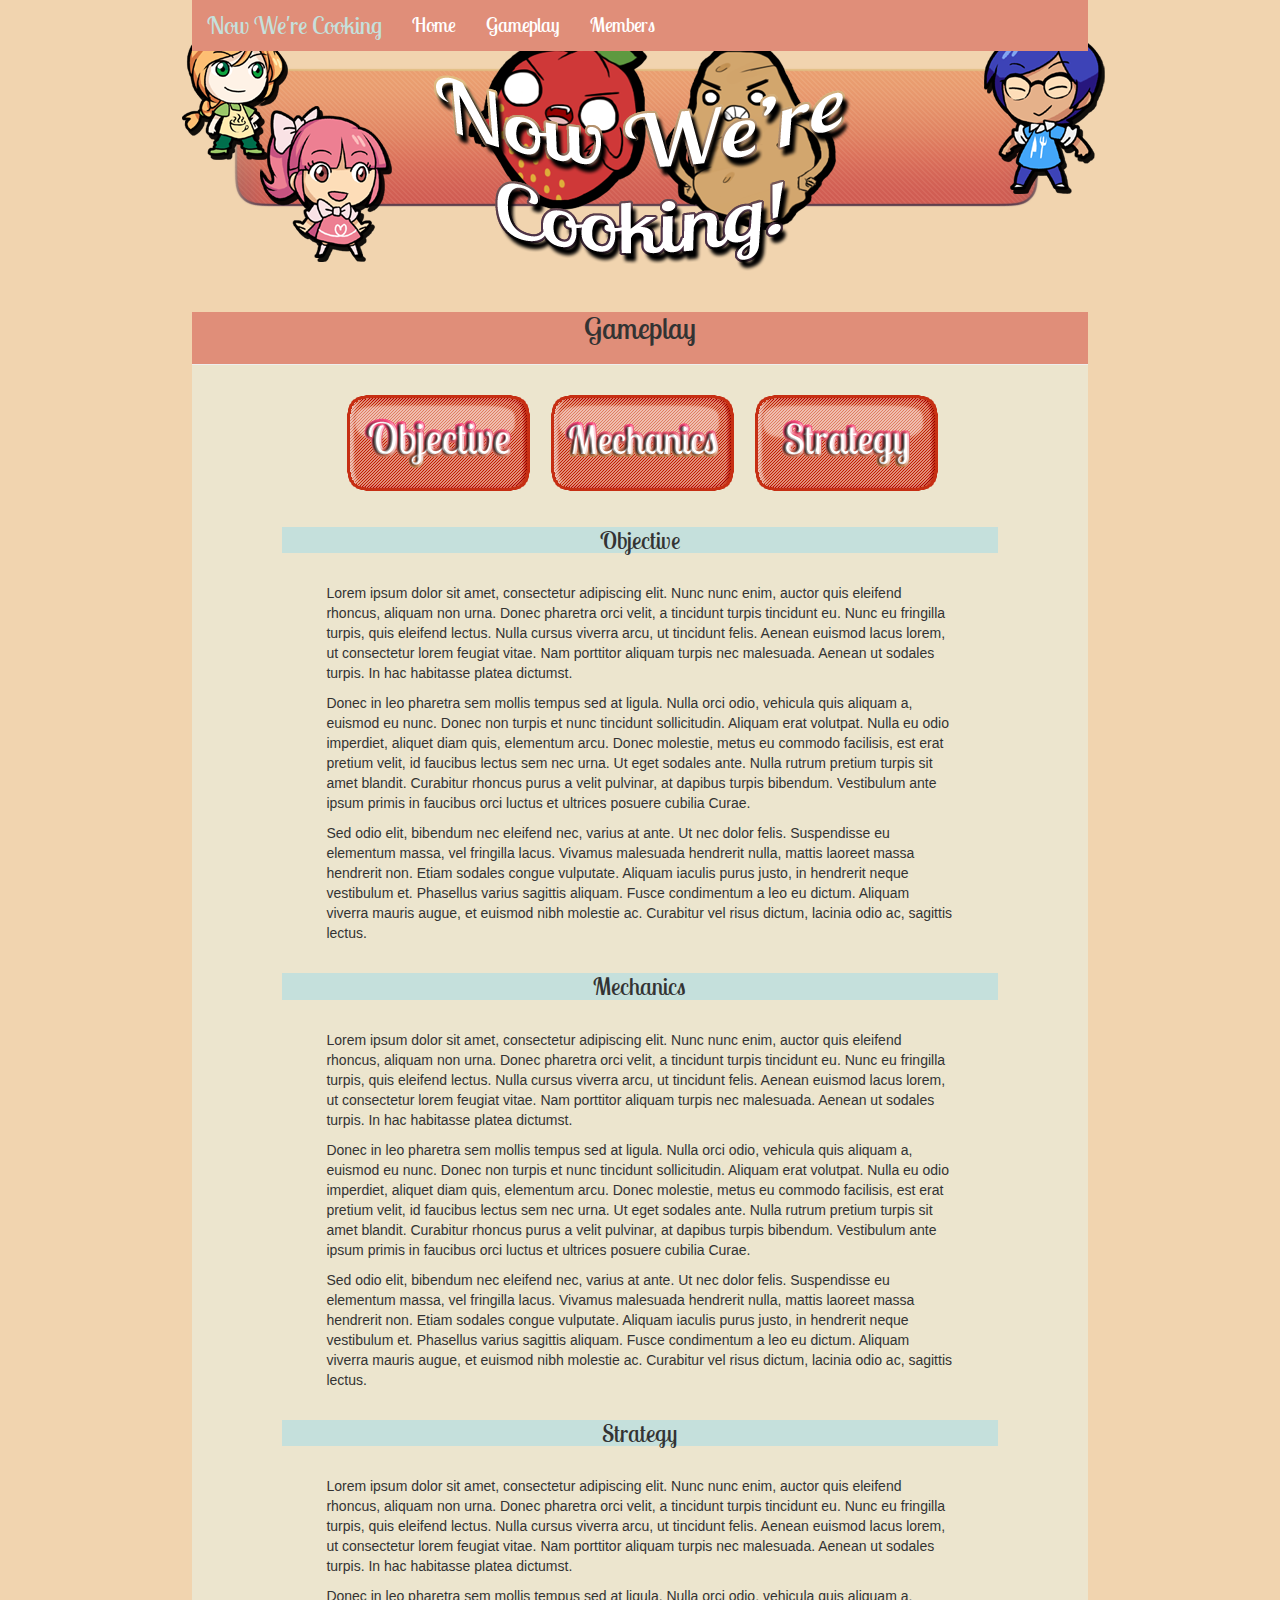
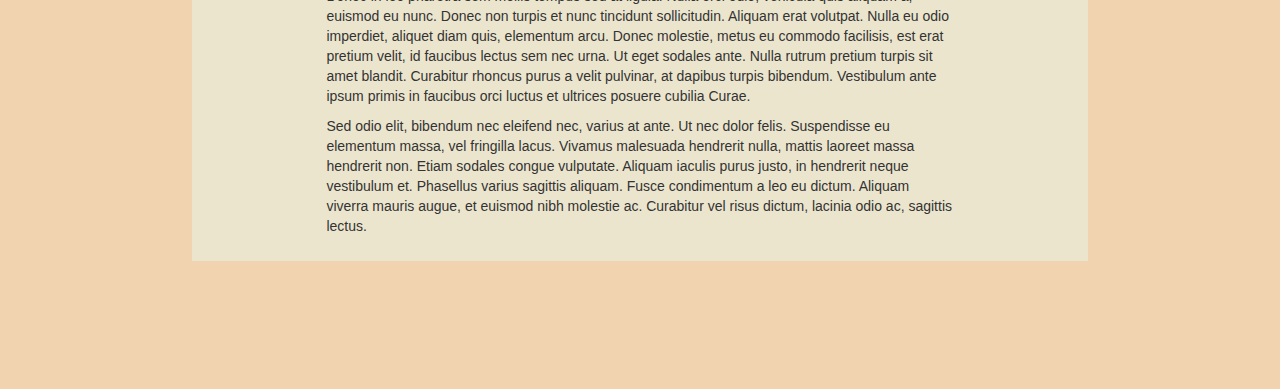
==== gameplay.html @ b77fa892 "Added a banner at the top and buttons" ====
<!DOCTYPE html>
<html>
        <head>
				<link href='http://fonts.googleapis.com/css?family=Lobster+Two' rel='stylesheet' type='text/css'>
                <title>Gameplay</title>
                <meta name="viewport" content="width=device-width, initial-scale=1.0">
                <link href = "css/bootstrap.min.css" rel = "stylesheet">
                <link href = "css/styles.css" rel = "stylesheet">
        </head>
        <body>
				<div class = "superhero" id="header">
				
				</div>
                <div class = "navbar navbar-inverse navbar-fixed-top">
                        <div class = "container">
                               
                                <a href = "#" class = "navbar-brand">Now We're Cooking</a>
                               
                                <button class = "navbar-toggle" data-toggle = "collapse" data-target = ".navHeaderCollapse">
                                        <span class = "icon-bar"></span>
                                        <span class = "icon-bar"></span>
                                        <span class = "icon-bar"></span>
                                </button>
                               
                                <div class = "collapse navbar-collapse navHeaderCollapse">
                               
                                        <ul class = "nav navbar-nav navbar-center">
                                       
                                                <li><a href = "index.html">Home</a></li>
                                                <li><a href = "gameplay.html">Gameplay</a></li>
                                                <li><a href = "members.html">Members</a></li>
                                       
                                        </ul>
                               
                                </div>
                               
                        </div>
                </div>
				<div class = "content"> 
					<div class = "page-header">
						<h2>Gameplay</h2>
					</div>
					<div class = "gameplay-banner">
						<a href="#objective"><img alt="" src="images/objective.png"></img></a>
						<a href="#mechanics"><img alt="" src="images/mechanics.png"></img></a>
						<a href="#strategy"><img alt="" src="images/strategy.png"></img></a>
					</div>
					<div class = "sub-header" id="objective">
						<h3>Objective</h3>
					</div>
					<div class = "gameplay-content">
						<p>Lorem ipsum dolor sit amet, consectetur adipiscing elit. Nunc nunc enim, auctor quis eleifend rhoncus, aliquam non urna. Donec pharetra orci velit, a tincidunt turpis tincidunt eu. Nunc eu fringilla turpis, quis eleifend lectus. Nulla cursus viverra arcu, ut tincidunt felis. Aenean euismod lacus lorem, ut consectetur lorem feugiat vitae. Nam porttitor aliquam turpis nec malesuada. Aenean ut sodales turpis. In hac habitasse platea dictumst.</p>
						<p>Donec in leo pharetra sem mollis tempus sed at ligula. Nulla orci odio, vehicula quis aliquam a, euismod eu nunc. Donec non turpis et nunc tincidunt sollicitudin. Aliquam erat volutpat. Nulla eu odio imperdiet, aliquet diam quis, elementum arcu. Donec molestie, metus eu commodo facilisis, est erat pretium velit, id faucibus lectus sem nec urna. Ut eget sodales ante. Nulla rutrum pretium turpis sit amet blandit. Curabitur rhoncus purus a velit pulvinar, at dapibus turpis bibendum. Vestibulum ante ipsum primis in faucibus orci luctus et ultrices posuere cubilia Curae.</p>
						<p>Sed odio elit, bibendum nec eleifend nec, varius at ante. Ut nec dolor felis. Suspendisse eu elementum massa, vel fringilla lacus. Vivamus malesuada hendrerit nulla, mattis laoreet massa hendrerit non. Etiam sodales congue vulputate. Aliquam iaculis purus justo, in hendrerit neque vestibulum et. Phasellus varius sagittis aliquam. Fusce condimentum a leo eu dictum. Aliquam viverra mauris augue, et euismod nibh molestie ac. Curabitur vel risus dictum, lacinia odio ac, sagittis lectus.</p>
					</div>
					<div class = "sub-header" id="mechanics">
						<h3>Mechanics</h3>
					</div>
					<div class = "gameplay-content">
						<p>Lorem ipsum dolor sit amet, consectetur adipiscing elit. Nunc nunc enim, auctor quis eleifend rhoncus, aliquam non urna. Donec pharetra orci velit, a tincidunt turpis tincidunt eu. Nunc eu fringilla turpis, quis eleifend lectus. Nulla cursus viverra arcu, ut tincidunt felis. Aenean euismod lacus lorem, ut consectetur lorem feugiat vitae. Nam porttitor aliquam turpis nec malesuada. Aenean ut sodales turpis. In hac habitasse platea dictumst.</p>
						<p>Donec in leo pharetra sem mollis tempus sed at ligula. Nulla orci odio, vehicula quis aliquam a, euismod eu nunc. Donec non turpis et nunc tincidunt sollicitudin. Aliquam erat volutpat. Nulla eu odio imperdiet, aliquet diam quis, elementum arcu. Donec molestie, metus eu commodo facilisis, est erat pretium velit, id faucibus lectus sem nec urna. Ut eget sodales ante. Nulla rutrum pretium turpis sit amet blandit. Curabitur rhoncus purus a velit pulvinar, at dapibus turpis bibendum. Vestibulum ante ipsum primis in faucibus orci luctus et ultrices posuere cubilia Curae.</p>
						<p>Sed odio elit, bibendum nec eleifend nec, varius at ante. Ut nec dolor felis. Suspendisse eu elementum massa, vel fringilla lacus. Vivamus malesuada hendrerit nulla, mattis laoreet massa hendrerit non. Etiam sodales congue vulputate. Aliquam iaculis purus justo, in hendrerit neque vestibulum et. Phasellus varius sagittis aliquam. Fusce condimentum a leo eu dictum. Aliquam viverra mauris augue, et euismod nibh molestie ac. Curabitur vel risus dictum, lacinia odio ac, sagittis lectus.</p>
					</div>
					<div class = "sub-header" id="strategy">
						<h3>Strategy</h3>
					</div>
					<div class = "gameplay-content">
						<p>Lorem ipsum dolor sit amet, consectetur adipiscing elit. Nunc nunc enim, auctor quis eleifend rhoncus, aliquam non urna. Donec pharetra orci velit, a tincidunt turpis tincidunt eu. Nunc eu fringilla turpis, quis eleifend lectus. Nulla cursus viverra arcu, ut tincidunt felis. Aenean euismod lacus lorem, ut consectetur lorem feugiat vitae. Nam porttitor aliquam turpis nec malesuada. Aenean ut sodales turpis. In hac habitasse platea dictumst.</p>
						<p>Donec in leo pharetra sem mollis tempus sed at ligula. Nulla orci odio, vehicula quis aliquam a, euismod eu nunc. Donec non turpis et nunc tincidunt sollicitudin. Aliquam erat volutpat. Nulla eu odio imperdiet, aliquet diam quis, elementum arcu. Donec molestie, metus eu commodo facilisis, est erat pretium velit, id faucibus lectus sem nec urna. Ut eget sodales ante. Nulla rutrum pretium turpis sit amet blandit. Curabitur rhoncus purus a velit pulvinar, at dapibus turpis bibendum. Vestibulum ante ipsum primis in faucibus orci luctus et ultrices posuere cubilia Curae.</p>
						<p>Sed odio elit, bibendum nec eleifend nec, varius at ante. Ut nec dolor felis. Suspendisse eu elementum massa, vel fringilla lacus. Vivamus malesuada hendrerit nulla, mattis laoreet massa hendrerit non. Etiam sodales congue vulputate. Aliquam iaculis purus justo, in hendrerit neque vestibulum et. Phasellus varius sagittis aliquam. Fusce condimentum a leo eu dictum. Aliquam viverra mauris augue, et euismod nibh molestie ac. Curabitur vel risus dictum, lacinia odio ac, sagittis lectus.</p>
					</div>
					
				</div>
 
                <script src = "http://ajax.googleapis.com/ajax/libs/jquery/1.10.2/jquery.min.js"></script>
                <script src = "js/bootstrap.js"></script>
               
        </body>
</html>
---- css/styles.css ----
body{
	background-color: #F1D4AF;
}
.superhero{
	background-color: #774F38;
}

.image-header {
	width:100%;
	height:272px;
	background-color: #774F38;
	background:url(../images/header2.png) no-repeat top center;
}

.page-header{
	background-color: #E08E79;
	text-align: center;
	font-family: 'Lobster Two', cursive;
	font-size: 24px;
	margin-bottom: 20px;
}
.sub-header{
	background-color: #C5E0DC;
	width:80%;
	margin-left: 10%;
	margin-right: 10%;
	text-align: center;
	font-family: 'Lobster Two', cursive;
	font-size: 20px;
	margin-top: 30px;
	margin-bottom: 30px;
}
.member{
	text-align: left;
	min-height: 150px;
}
.member > img {
   position:relative; 
   float:left; 
   margin-right:15px;
}
.member > .contact{
	text-align:right;
}
.gameplay-banner{
	text-align:center;
}
.gameplay-content{
	text-align: left;
	min-height: 150px;
}
.video-container {     
	position: relative;
    padding-bottom: 56.25%;     
	padding-top: 30px; height: 0; overflow: hidden; 
}   
.video-container iframe, .video-container object, .video-container embed {     
	position: absolute;     
	top: 0;     
	left: 0;     
	width: 100%;     
	height: 100%; 
}
.content{
	background-color: #ECE5CE;
	margin-bottom: 10%;
	padding-bottom:15px;
}
.navbar {
	background-color: #E08E79;
	border-color: #E08E79;
}
.navbar .navbar-brand {
	color: #C5E0DC;
	font-family: 'Lobster Two', cursive;
	font-size: 24px;
}
.navbar .navbar-brand:hover, .navbar .navbar-brand:focus {
	color: #ffffff;
	
}
.navbar .navbar-text {
	color: #ffffff;
}
.navbar .navbar-nav > li > a {
	color: #ffffff;
	font-family: 'Lobster Two', cursive;
	font-size: 20px;
}
.navbar .navbar-nav > li > a:hover, .navbar .navbar-nav > li > a:focus {
	color: #ffffff;
}
.navbar .navbar-nav > .active > a, .navbar .navbar-nav > .active > a:hover, .navbar .navbar-nav > .active > a:focus {
	color: #ffffff;
	background-color: #E08E79;
}
.navbar .navbar-nav > .open > a, .navbar .navbar-nav > .open > a:hover, .navbar .navbar-nav > .open > a:focus {
	color: #ffffff;
	background-color: #E08E79;
}
.navbar .navbar-toggle {
	border-color: #E08E79;
}
.navbar .navbar-toggle:hover, .navbar .navbar-toggle:focus {
	background-color: #E08E79;
}
.navbar .navbar-toggle .icon-bar {
	background-color: #ffffff;
}
.navbar .navbar-collapse,
.navbar .navbar-form {
	border-color: #ffffff;
}
.navbar .navbar-link {
	color: #ffffff;
}
.navbar .navbar-link:hover {
	color: #ffffff;
}

@media (min-width: 767px) {
	.superhero{
		height: 272px;
		background:url(../images/header2.png) no-repeat top center;
	}
	.navbar{
		width: 70%;
		margin-left: 15%;
		margin-right: 15%;
	}
	.content{
		width: 70%;
		margin-left: 15%;
		margin-right: 15%;
	}
	.member{
		padding-left: 15%;
		padding-right: 15%;
	}
	.member > img {
	   width: 150px;
	   height: 150px;
	}
	.gameplay-banner > img{
	   height: 175px;
	   width: 175px;
	}
	.gameplay-content{
		padding-left: 15%;
		padding-right: 15%;
	}
}
	
@media (max-width: 767px) {
.superhero{
		height: 80px;
	}
	.member{
		padding-left: 15px;
		padding-right: 15px;
	}
	.member > img {
	   width: 75px;
	   height: 75px;
	}
	.gameplay-banner > img{
	   height: 100px;
	   width: 100px;
	}
	.gameplay-content{
		padding-left: 15px;
		padding-right: 15px;
	}
	.navbar .navbar-nav .open .dropdown-menu > li > a {
		color: #e1e1e1;
	}
	.navbar .navbar-nav .open .dropdown-menu > li > a:hover, .navbar .navbar-nav .open .dropdown-menu > li > a:focus {
		color: #ffffff;
	}
	.navbar .navbar-nav .open .dropdown-menu > .active > a, .navbar .navbar-nav .open .dropdown-menu > .active > a:hover, .navbar .navbar-nav .open .dropdown-menu > .active > a:focus {
		color: #ffffff;
		background-color: #3284ba;
	}
}
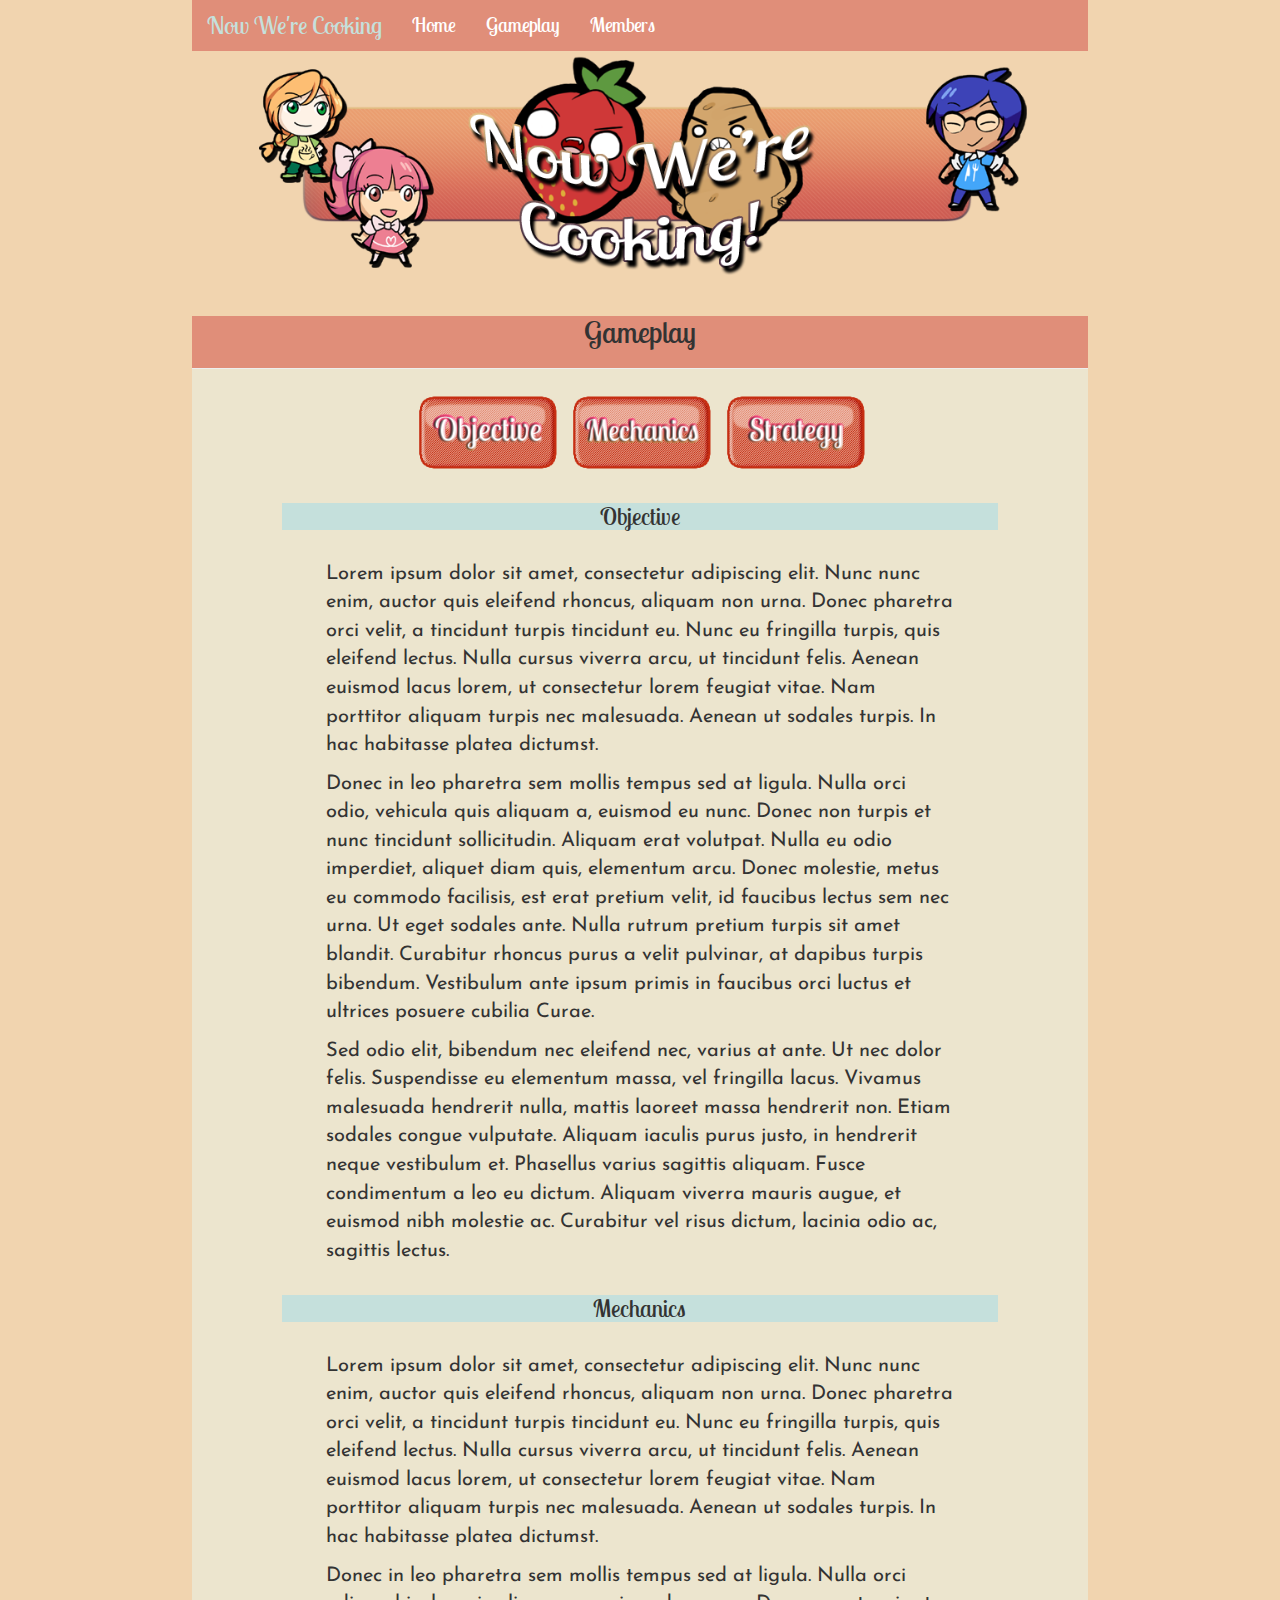
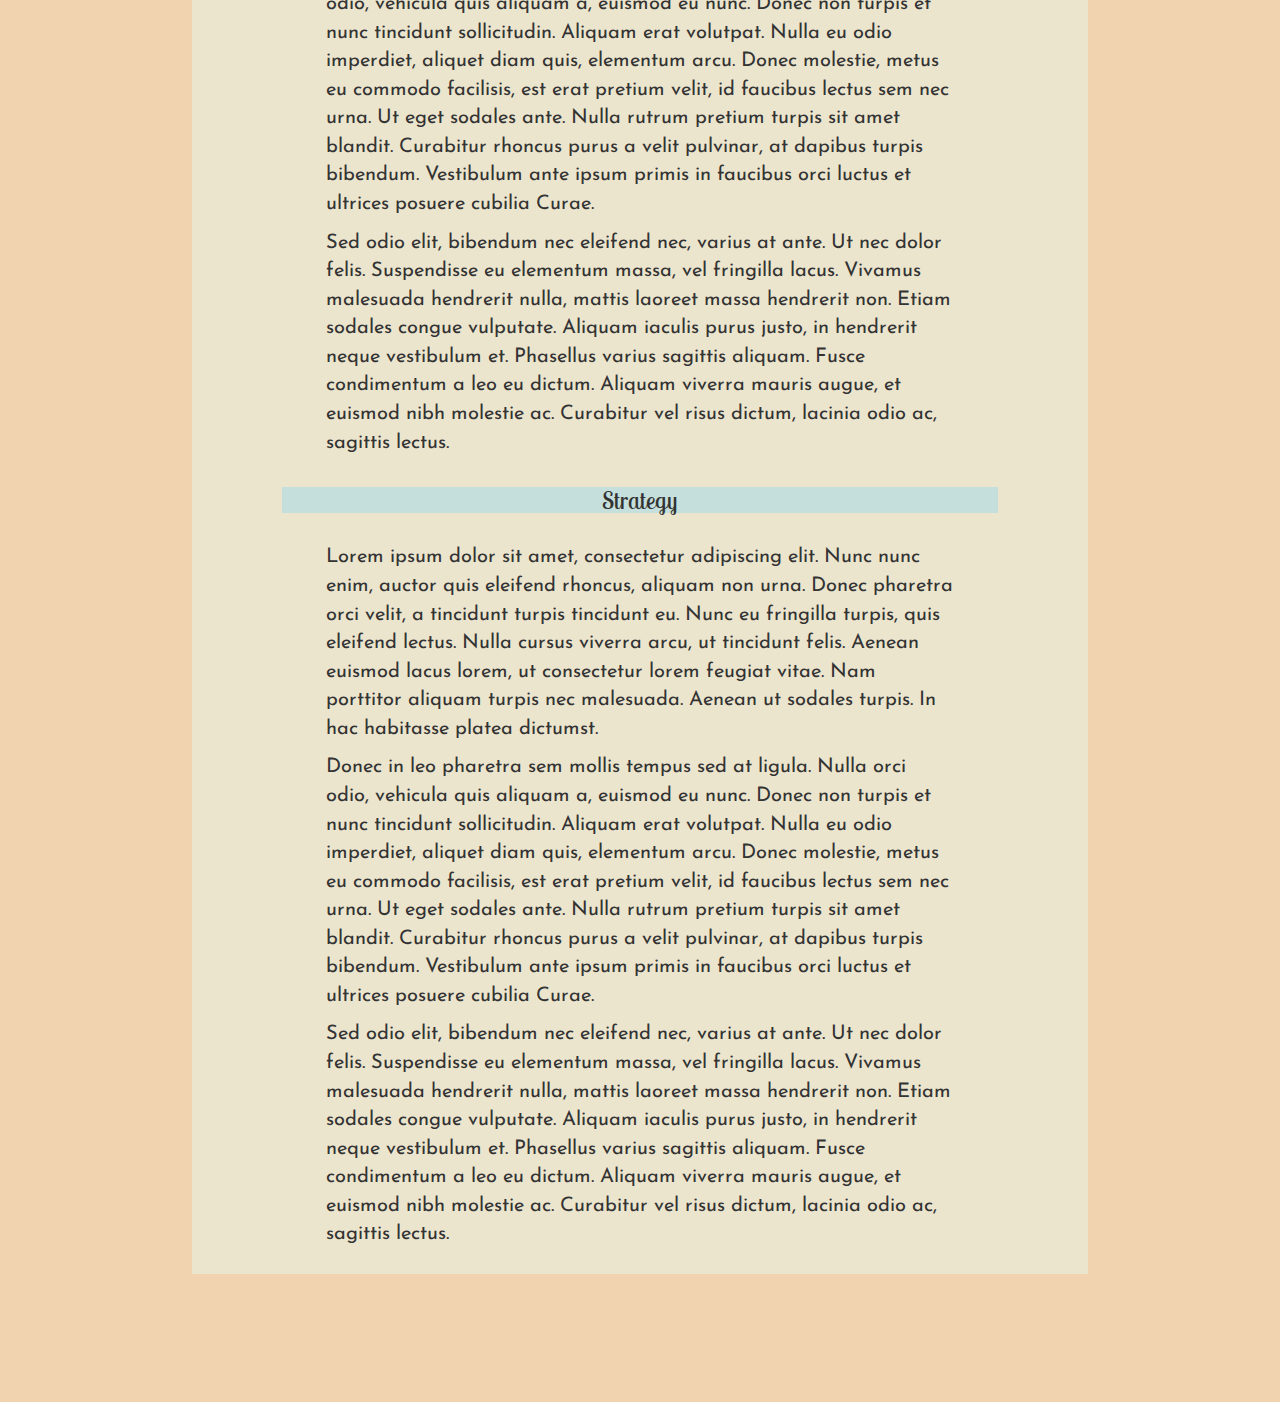
==== commit cca6588a: "Responsive super hero image + more" ====
--- a/gameplay.html
+++ b/gameplay.html
@@ -2,6 +2,7 @@
 <html>
         <head>
 				<link href='http://fonts.googleapis.com/css?family=Lobster+Two' rel='stylesheet' type='text/css'>
+				<link href='http://fonts.googleapis.com/css?family=Josefin+Sans' rel='stylesheet' type='text/css'>
                 <title>Gameplay</title>
                 <meta name="viewport" content="width=device-width, initial-scale=1.0">
                 <link href = "css/bootstrap.min.css" rel = "stylesheet">
@@ -9,7 +10,7 @@
         </head>
         <body>
 				<div class = "superhero" id="header">
-				
+					<img alt="" src="images/header2.png"></img>
 				</div>
                 <div class = "navbar navbar-inverse navbar-fixed-top">
                         <div class = "container">
--- a/css/styles.css
+++ b/css/styles.css
@@ -1,17 +1,11 @@
 body{
 	background-color: #F1D4AF;
+	padding-top: 50px;
 }
 .superhero{
-	background-color: #774F38;
+	text-align: center;
+	background-color: #F1D4AF;
 }
-
-.image-header {
-	width:100%;
-	height:272px;
-	background-color: #774F38;
-	background:url(../images/header2.png) no-repeat top center;
-}
-
 .page-header{
 	background-color: #E08E79;
 	text-align: center;
@@ -33,6 +27,15 @@
 .member{
 	text-align: left;
 	min-height: 150px;
+	font-family: 'Josefin Sans', sans-serif;
+	font-size: 20px;
+}
+.member > h3{
+	font-family: 'Josefin Sans', sans-serif;
+	font-size: 30px;
+}
+.contact > h4> a{
+	font-size: 25px;
 }
 .member > img {
    position:relative; 
@@ -48,6 +51,8 @@
 .gameplay-content{
 	text-align: left;
 	min-height: 150px;
+	font-family: 'Josefin Sans', sans-serif;
+	font-size: 20px;
 }
 .video-container {     
 	position: relative;
@@ -119,9 +124,9 @@
 }
 
 @media (min-width: 767px) {
-	.superhero{
-		height: 272px;
-		background:url(../images/header2.png) no-repeat top center;
+	.superhero > img{
+		width:65%;
+		height:65%;
 	}
 	.navbar{
 		width: 70%;
@@ -141,9 +146,9 @@
 	   width: 150px;
 	   height: 150px;
 	}
-	.gameplay-banner > img{
-	   height: 175px;
-	   width: 175px;
+	.gameplay-banner > a  > img{
+	   height: 84px;
+	   width: 150px;
 	}
 	.gameplay-content{
 		padding-left: 15%;
@@ -152,8 +157,9 @@
 }
 	
 @media (max-width: 767px) {
-.superhero{
-		height: 80px;
+	.superhero > img{
+		height: 80%;
+		width: 80%;
 	}
 	.member{
 		padding-left: 15px;
@@ -163,8 +169,8 @@
 	   width: 75px;
 	   height: 75px;
 	}
-	.gameplay-banner > img{
-	   height: 100px;
+	.gameplay-banner > a  > img{
+	   height: 56px;
 	   width: 100px;
 	}
 	.gameplay-content{
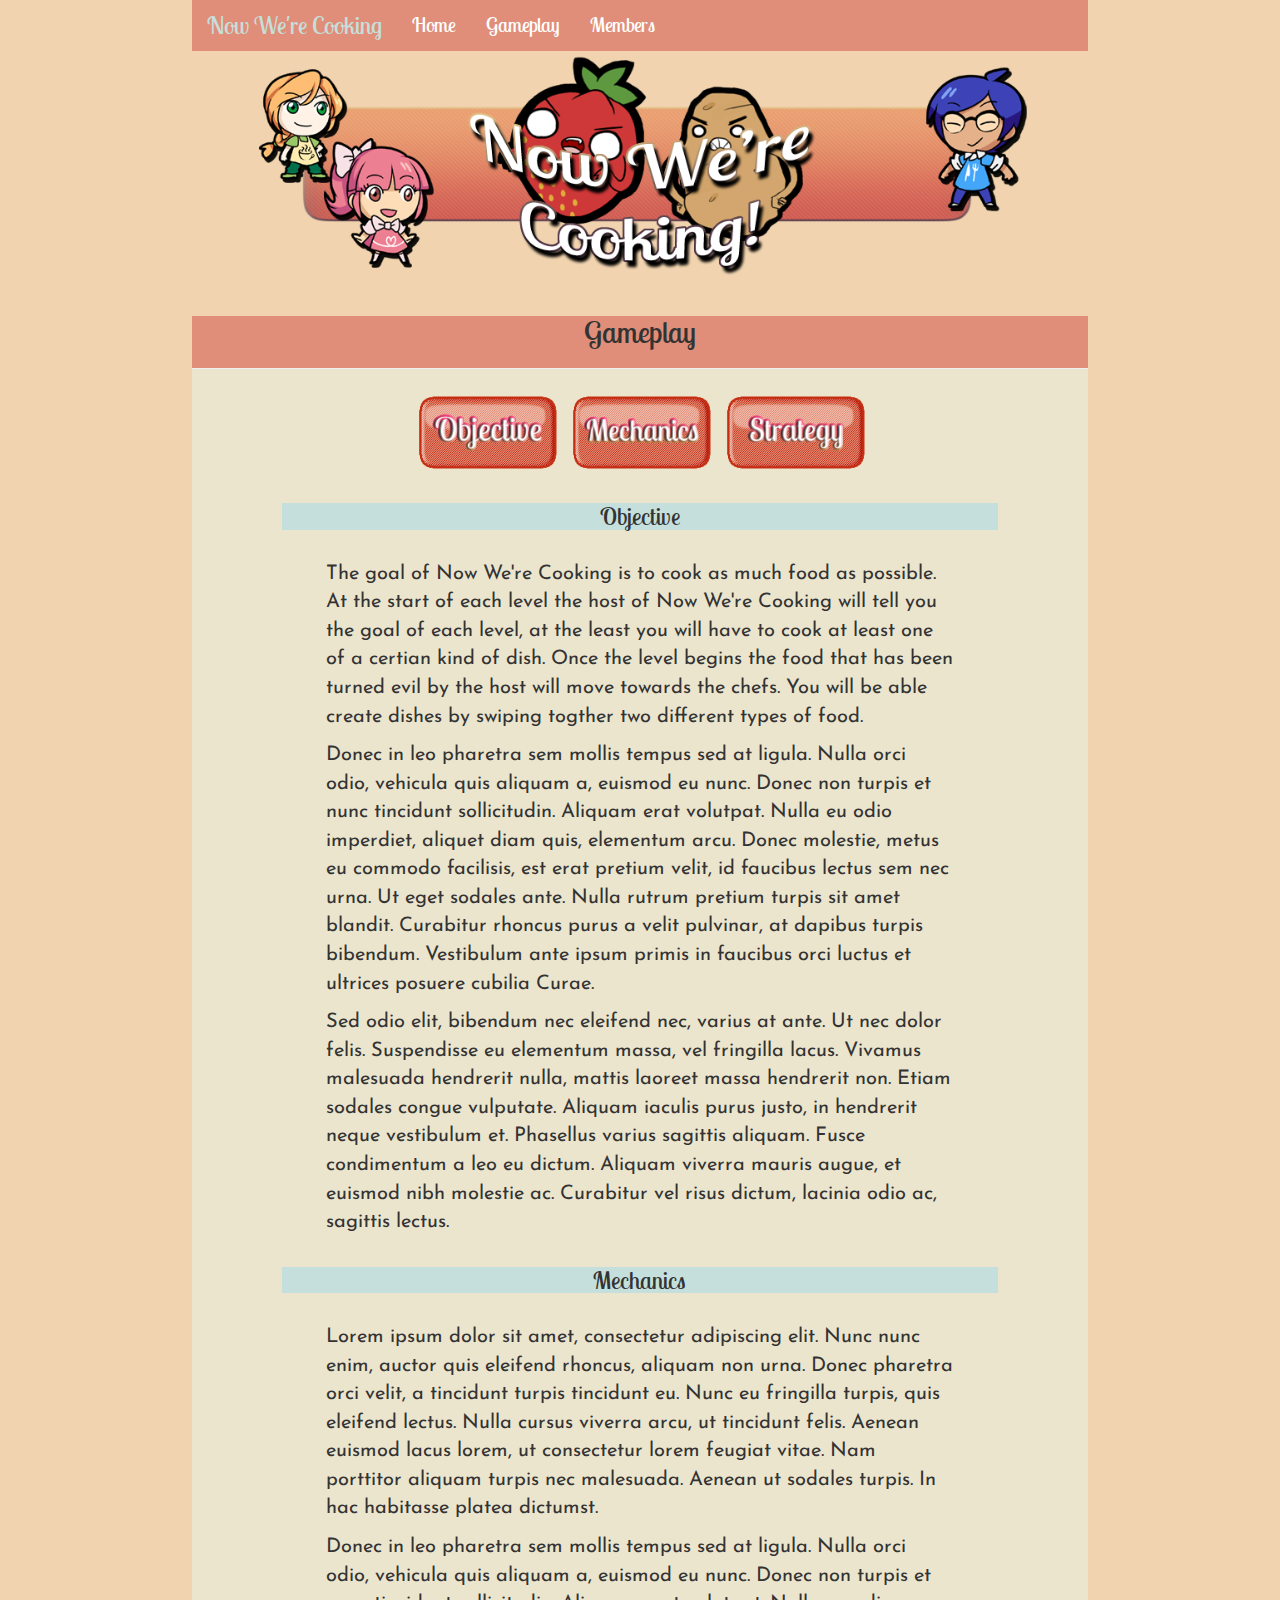
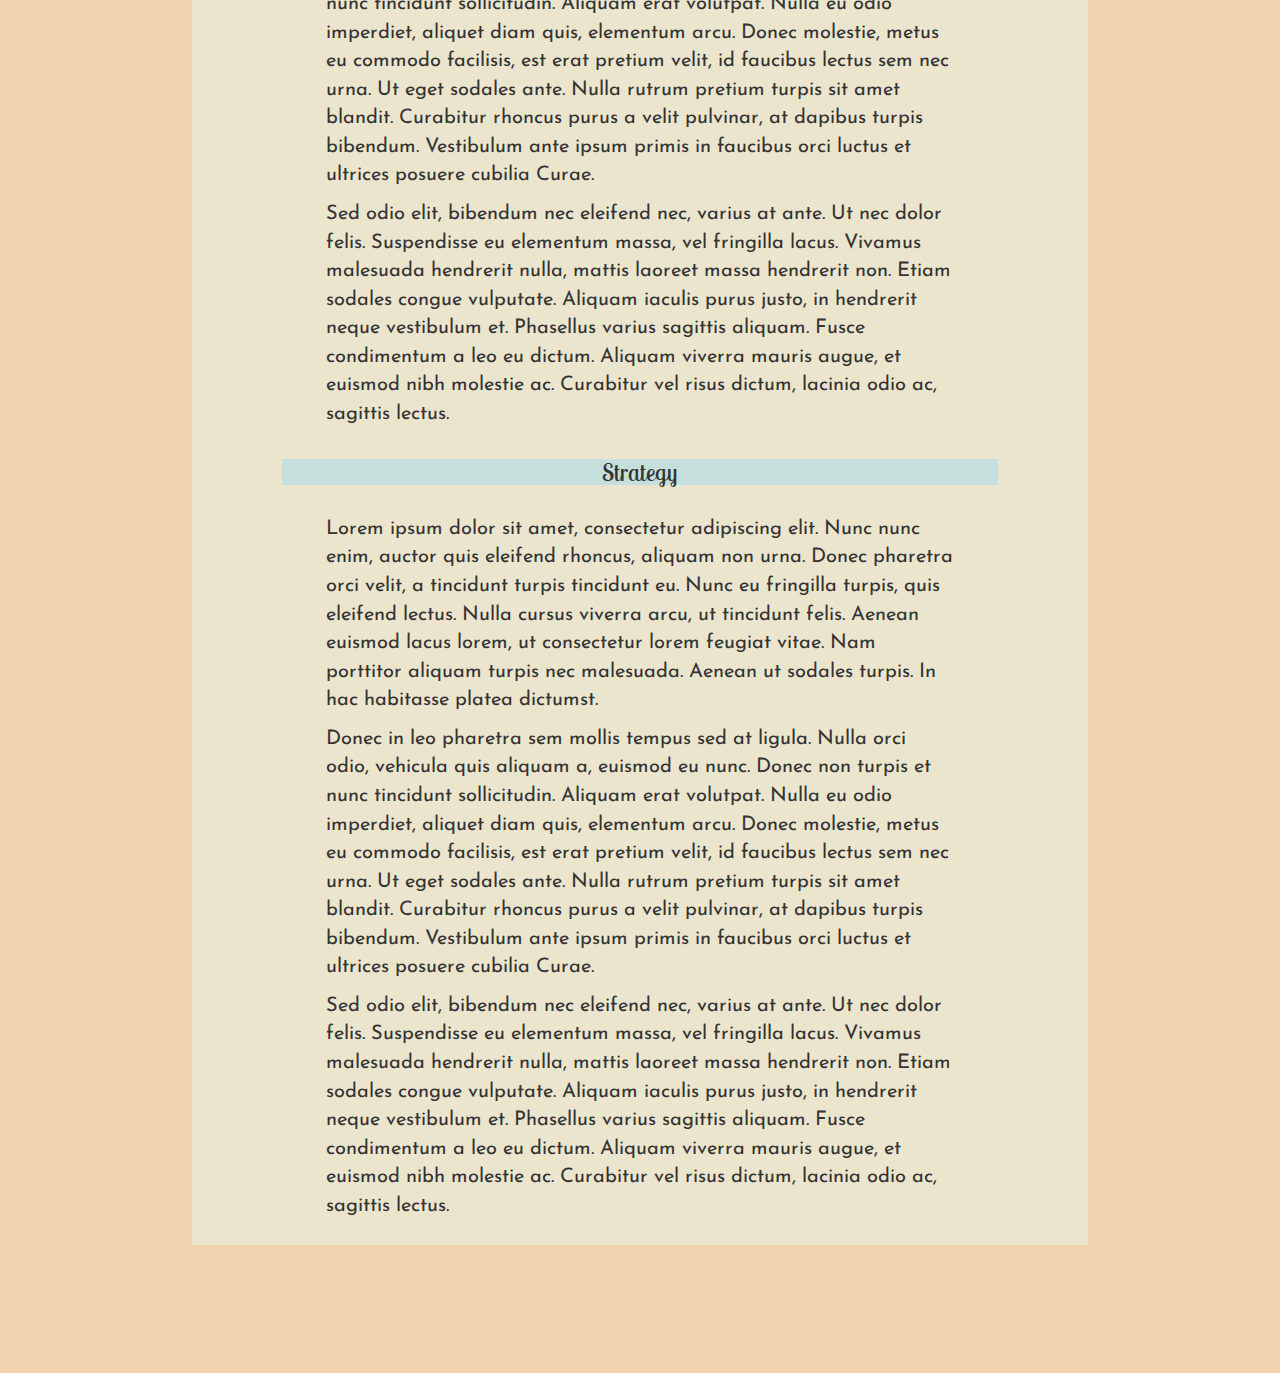
==== commit d6154b36: "Updated content" ====
--- a/gameplay.html
+++ b/gameplay.html
@@ -50,7 +50,7 @@
 						<h3>Objective</h3>
 					</div>
 					<div class = "gameplay-content">
-						<p>Lorem ipsum dolor sit amet, consectetur adipiscing elit. Nunc nunc enim, auctor quis eleifend rhoncus, aliquam non urna. Donec pharetra orci velit, a tincidunt turpis tincidunt eu. Nunc eu fringilla turpis, quis eleifend lectus. Nulla cursus viverra arcu, ut tincidunt felis. Aenean euismod lacus lorem, ut consectetur lorem feugiat vitae. Nam porttitor aliquam turpis nec malesuada. Aenean ut sodales turpis. In hac habitasse platea dictumst.</p>
+						<p>The goal of Now We're Cooking is to cook as much food as possible. At the start of each level the host of Now We're Cooking will tell you the goal of each level, at the least you will have to cook at least one of a certian kind of dish. Once the level begins the food that has been turned evil by the host will move towards the chefs. You will be able create dishes by swiping togther two different types of food. </p>
 						<p>Donec in leo pharetra sem mollis tempus sed at ligula. Nulla orci odio, vehicula quis aliquam a, euismod eu nunc. Donec non turpis et nunc tincidunt sollicitudin. Aliquam erat volutpat. Nulla eu odio imperdiet, aliquet diam quis, elementum arcu. Donec molestie, metus eu commodo facilisis, est erat pretium velit, id faucibus lectus sem nec urna. Ut eget sodales ante. Nulla rutrum pretium turpis sit amet blandit. Curabitur rhoncus purus a velit pulvinar, at dapibus turpis bibendum. Vestibulum ante ipsum primis in faucibus orci luctus et ultrices posuere cubilia Curae.</p>
 						<p>Sed odio elit, bibendum nec eleifend nec, varius at ante. Ut nec dolor felis. Suspendisse eu elementum massa, vel fringilla lacus. Vivamus malesuada hendrerit nulla, mattis laoreet massa hendrerit non. Etiam sodales congue vulputate. Aliquam iaculis purus justo, in hendrerit neque vestibulum et. Phasellus varius sagittis aliquam. Fusce condimentum a leo eu dictum. Aliquam viverra mauris augue, et euismod nibh molestie ac. Curabitur vel risus dictum, lacinia odio ac, sagittis lectus.</p>
 					</div>
--- a/css/styles.css
+++ b/css/styles.css
@@ -12,6 +12,7 @@
 	font-family: 'Lobster Two', cursive;
 	font-size: 24px;
 	margin-bottom: 20px;
+	
 }
 .sub-header{
 	background-color: #C5E0DC;
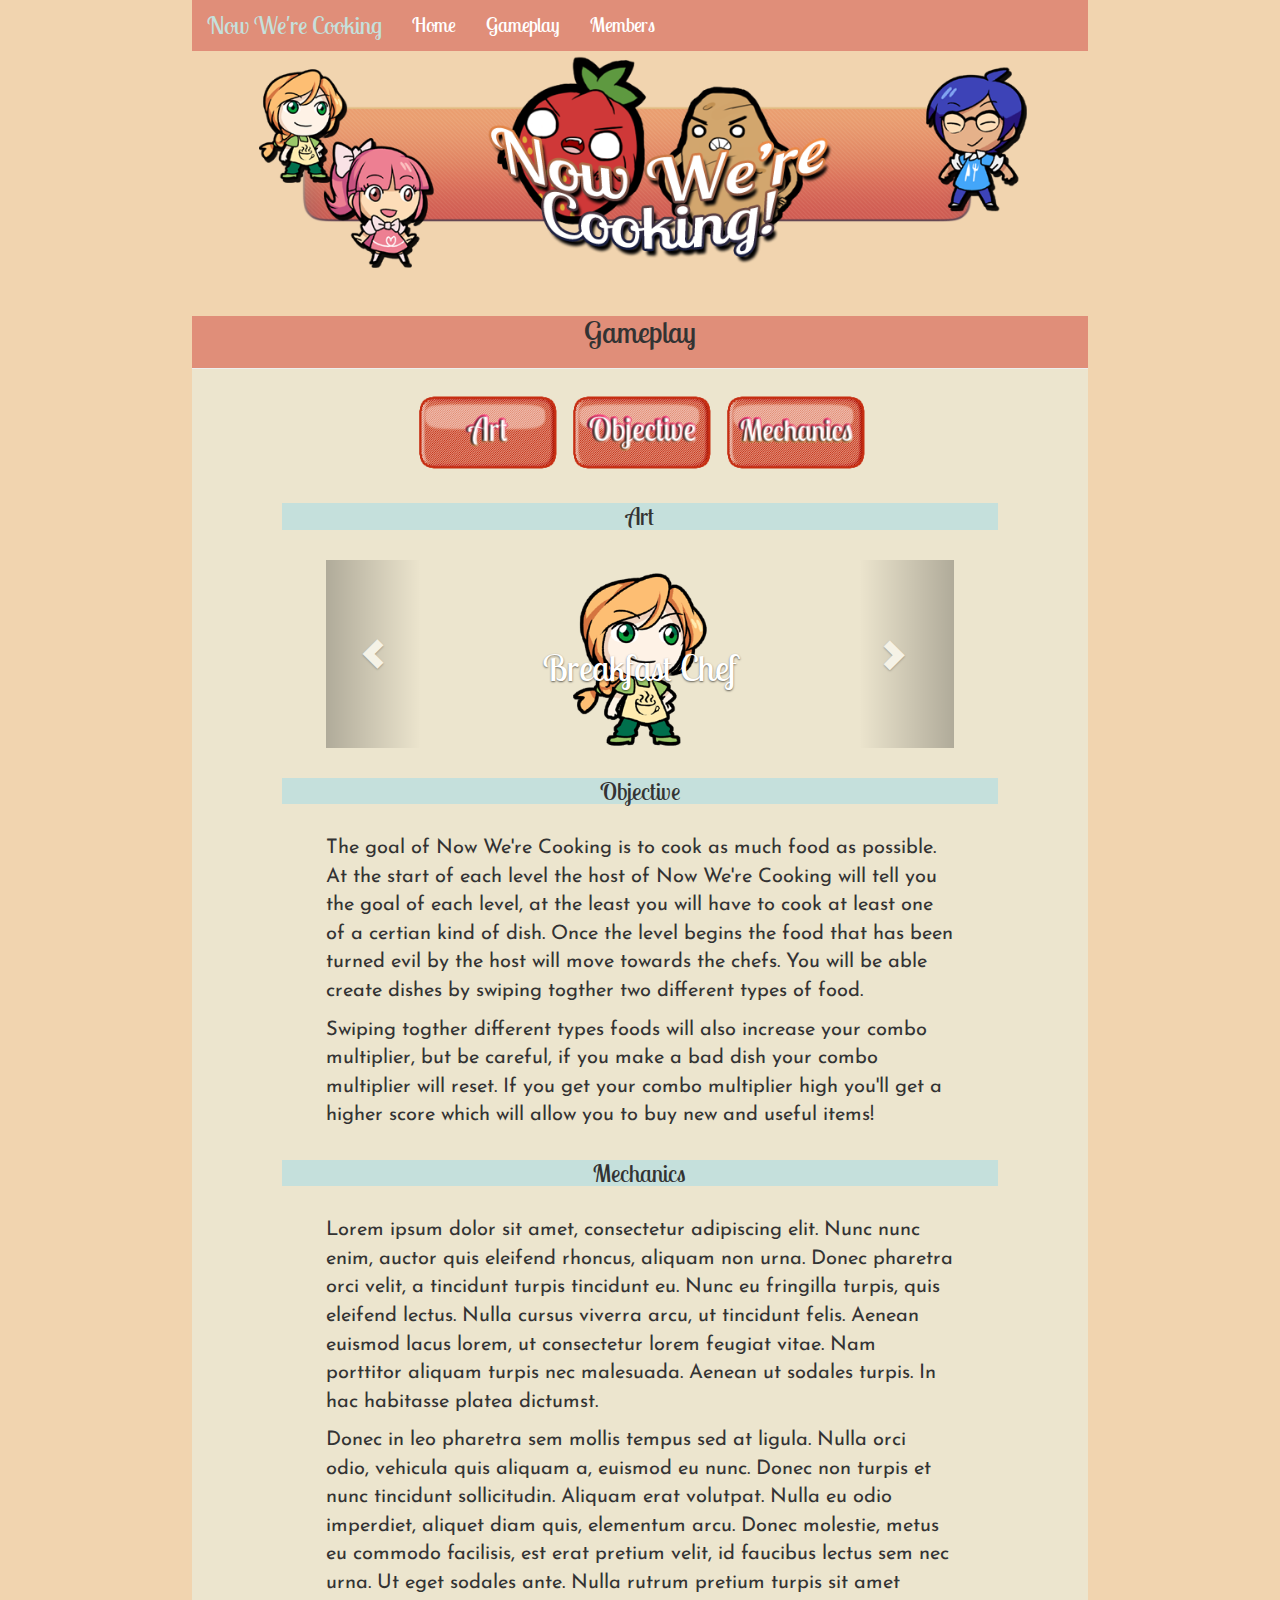
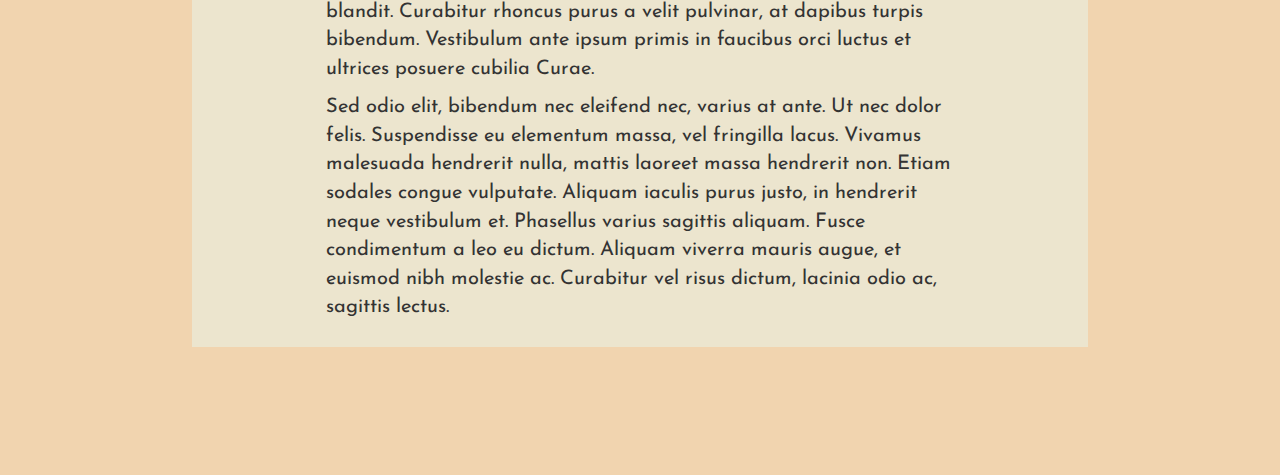
==== commit 75d74be4: "Art Stuff!" ====
--- a/gameplay.html
+++ b/gameplay.html
@@ -42,17 +42,78 @@
 						<h2>Gameplay</h2>
 					</div>
 					<div class = "gameplay-banner">
+						<a href="#art"><img alt="" src="images/art.png"></img></a>
 						<a href="#objective"><img alt="" src="images/objective.png"></img></a>
 						<a href="#mechanics"><img alt="" src="images/mechanics.png"></img></a>
-						<a href="#strategy"><img alt="" src="images/strategy.png"></img></a>
+					</div>
+					<div class = "sub-header" id="art">
+						<h3>Art</h3>
+					</div>
+					<div class = "gameplay-content">
+						<div id="carousel-example-generic" class="carousel slide" data-ride="carousel">
+							  <!-- Indicators -->
+
+							  <!-- Wrapper for slides -->
+							<div class="carousel-inner">
+								<div class="item active">
+									<img src="images/breakfast.png" alt="...">
+									<div class="carousel-caption">
+										<h1>Breakfast Chef</h1>
+									</div>
+								</div>
+								<div class="item">
+									<img src="images/antag_01.png">
+									<div class="carousel-caption">
+										<h1>The Host</h1>
+									</div>
+								</div>
+								<div class="item">
+									<img src="images/steak.png">
+									<div class="carousel-caption">
+										<h1>Steak</h1>
+									</div>
+								</div>
+								<div class="item">
+									<img src="images/dinner.png">
+									<div class="carousel-caption">
+										<h1>Dinner Chef</h1>
+									</div>
+								</div>
+								<div class="item">
+									<img src="images/pancake.png">
+									<div class="carousel-caption">
+										<h1>Pancake</h1>
+									</div>
+								</div>
+								<div class="item">
+									<img src="images/dessert.png">
+									<div class="carousel-caption">
+										<h1>Dessert Chef</h1>
+									</div>
+								</div>
+								<div class="item">
+									<img src="images/strawberry.png">
+									<div class="carousel-caption">
+										<h1>Strawberry</h1>
+									</div>
+								</div>
+							</div>
+
+							<!-- Controls -->
+							<a class="left carousel-control" href="#carousel-example-generic" data-slide="prev">
+								<span class="glyphicon glyphicon-chevron-left"></span>
+							</a>
+							<a class="right carousel-control" href="#carousel-example-generic" data-slide="next">
+								<span class="glyphicon glyphicon-chevron-right"></span>
+							</a>
+						</div>
 					</div>
 					<div class = "sub-header" id="objective">
 						<h3>Objective</h3>
 					</div>
 					<div class = "gameplay-content">
 						<p>The goal of Now We're Cooking is to cook as much food as possible. At the start of each level the host of Now We're Cooking will tell you the goal of each level, at the least you will have to cook at least one of a certian kind of dish. Once the level begins the food that has been turned evil by the host will move towards the chefs. You will be able create dishes by swiping togther two different types of food. </p>
-						<p>Donec in leo pharetra sem mollis tempus sed at ligula. Nulla orci odio, vehicula quis aliquam a, euismod eu nunc. Donec non turpis et nunc tincidunt sollicitudin. Aliquam erat volutpat. Nulla eu odio imperdiet, aliquet diam quis, elementum arcu. Donec molestie, metus eu commodo facilisis, est erat pretium velit, id faucibus lectus sem nec urna. Ut eget sodales ante. Nulla rutrum pretium turpis sit amet blandit. Curabitur rhoncus purus a velit pulvinar, at dapibus turpis bibendum. Vestibulum ante ipsum primis in faucibus orci luctus et ultrices posuere cubilia Curae.</p>
-						<p>Sed odio elit, bibendum nec eleifend nec, varius at ante. Ut nec dolor felis. Suspendisse eu elementum massa, vel fringilla lacus. Vivamus malesuada hendrerit nulla, mattis laoreet massa hendrerit non. Etiam sodales congue vulputate. Aliquam iaculis purus justo, in hendrerit neque vestibulum et. Phasellus varius sagittis aliquam. Fusce condimentum a leo eu dictum. Aliquam viverra mauris augue, et euismod nibh molestie ac. Curabitur vel risus dictum, lacinia odio ac, sagittis lectus.</p>
+						<p>Swiping togther different types foods will also increase your combo multiplier, but be careful, if you make a bad dish your combo multiplier will reset. If you get your combo multiplier high you'll get a higher score which will allow you to buy new and useful items!</p>
 					</div>
 					<div class = "sub-header" id="mechanics">
 						<h3>Mechanics</h3>
@@ -62,14 +123,7 @@
 						<p>Donec in leo pharetra sem mollis tempus sed at ligula. Nulla orci odio, vehicula quis aliquam a, euismod eu nunc. Donec non turpis et nunc tincidunt sollicitudin. Aliquam erat volutpat. Nulla eu odio imperdiet, aliquet diam quis, elementum arcu. Donec molestie, metus eu commodo facilisis, est erat pretium velit, id faucibus lectus sem nec urna. Ut eget sodales ante. Nulla rutrum pretium turpis sit amet blandit. Curabitur rhoncus purus a velit pulvinar, at dapibus turpis bibendum. Vestibulum ante ipsum primis in faucibus orci luctus et ultrices posuere cubilia Curae.</p>
 						<p>Sed odio elit, bibendum nec eleifend nec, varius at ante. Ut nec dolor felis. Suspendisse eu elementum massa, vel fringilla lacus. Vivamus malesuada hendrerit nulla, mattis laoreet massa hendrerit non. Etiam sodales congue vulputate. Aliquam iaculis purus justo, in hendrerit neque vestibulum et. Phasellus varius sagittis aliquam. Fusce condimentum a leo eu dictum. Aliquam viverra mauris augue, et euismod nibh molestie ac. Curabitur vel risus dictum, lacinia odio ac, sagittis lectus.</p>
 					</div>
-					<div class = "sub-header" id="strategy">
-						<h3>Strategy</h3>
-					</div>
-					<div class = "gameplay-content">
-						<p>Lorem ipsum dolor sit amet, consectetur adipiscing elit. Nunc nunc enim, auctor quis eleifend rhoncus, aliquam non urna. Donec pharetra orci velit, a tincidunt turpis tincidunt eu. Nunc eu fringilla turpis, quis eleifend lectus. Nulla cursus viverra arcu, ut tincidunt felis. Aenean euismod lacus lorem, ut consectetur lorem feugiat vitae. Nam porttitor aliquam turpis nec malesuada. Aenean ut sodales turpis. In hac habitasse platea dictumst.</p>
-						<p>Donec in leo pharetra sem mollis tempus sed at ligula. Nulla orci odio, vehicula quis aliquam a, euismod eu nunc. Donec non turpis et nunc tincidunt sollicitudin. Aliquam erat volutpat. Nulla eu odio imperdiet, aliquet diam quis, elementum arcu. Donec molestie, metus eu commodo facilisis, est erat pretium velit, id faucibus lectus sem nec urna. Ut eget sodales ante. Nulla rutrum pretium turpis sit amet blandit. Curabitur rhoncus purus a velit pulvinar, at dapibus turpis bibendum. Vestibulum ante ipsum primis in faucibus orci luctus et ultrices posuere cubilia Curae.</p>
-						<p>Sed odio elit, bibendum nec eleifend nec, varius at ante. Ut nec dolor felis. Suspendisse eu elementum massa, vel fringilla lacus. Vivamus malesuada hendrerit nulla, mattis laoreet massa hendrerit non. Etiam sodales congue vulputate. Aliquam iaculis purus justo, in hendrerit neque vestibulum et. Phasellus varius sagittis aliquam. Fusce condimentum a leo eu dictum. Aliquam viverra mauris augue, et euismod nibh molestie ac. Curabitur vel risus dictum, lacinia odio ac, sagittis lectus.</p>
-					</div>
+					
 					
 				</div>
  
--- a/css/styles.css
+++ b/css/styles.css
@@ -57,7 +57,9 @@
 }
 .video-container {     
 	position: relative;
-    padding-bottom: 56.25%;     
+    padding-bottom: 56.25%;  
+	margin-left: 15px;
+	margin-right: 15px;
 	padding-top: 30px; height: 0; overflow: hidden; 
 }   
 .video-container iframe, .video-container object, .video-container embed {     
@@ -72,6 +74,23 @@
 	margin-bottom: 10%;
 	padding-bottom:15px;
 }
+div.c-wrapper{
+    width: 80%; /* for example */
+    margin: auto;
+}
+
+.carousel-inner > .item > img, 
+.carousel-inner > .item > a > img{
+	width: 30%; /* use this, or not */
+	margin: auto;
+}
+.carousel-caption{
+	color:#ffffff;
+	font-family: 'Lobster Two', cursive;
+}
+.carousel-control{
+	/*background-color: #C5E0DC;*/
+}
 .navbar {
 	background-color: #E08E79;
 	border-color: #E08E79;
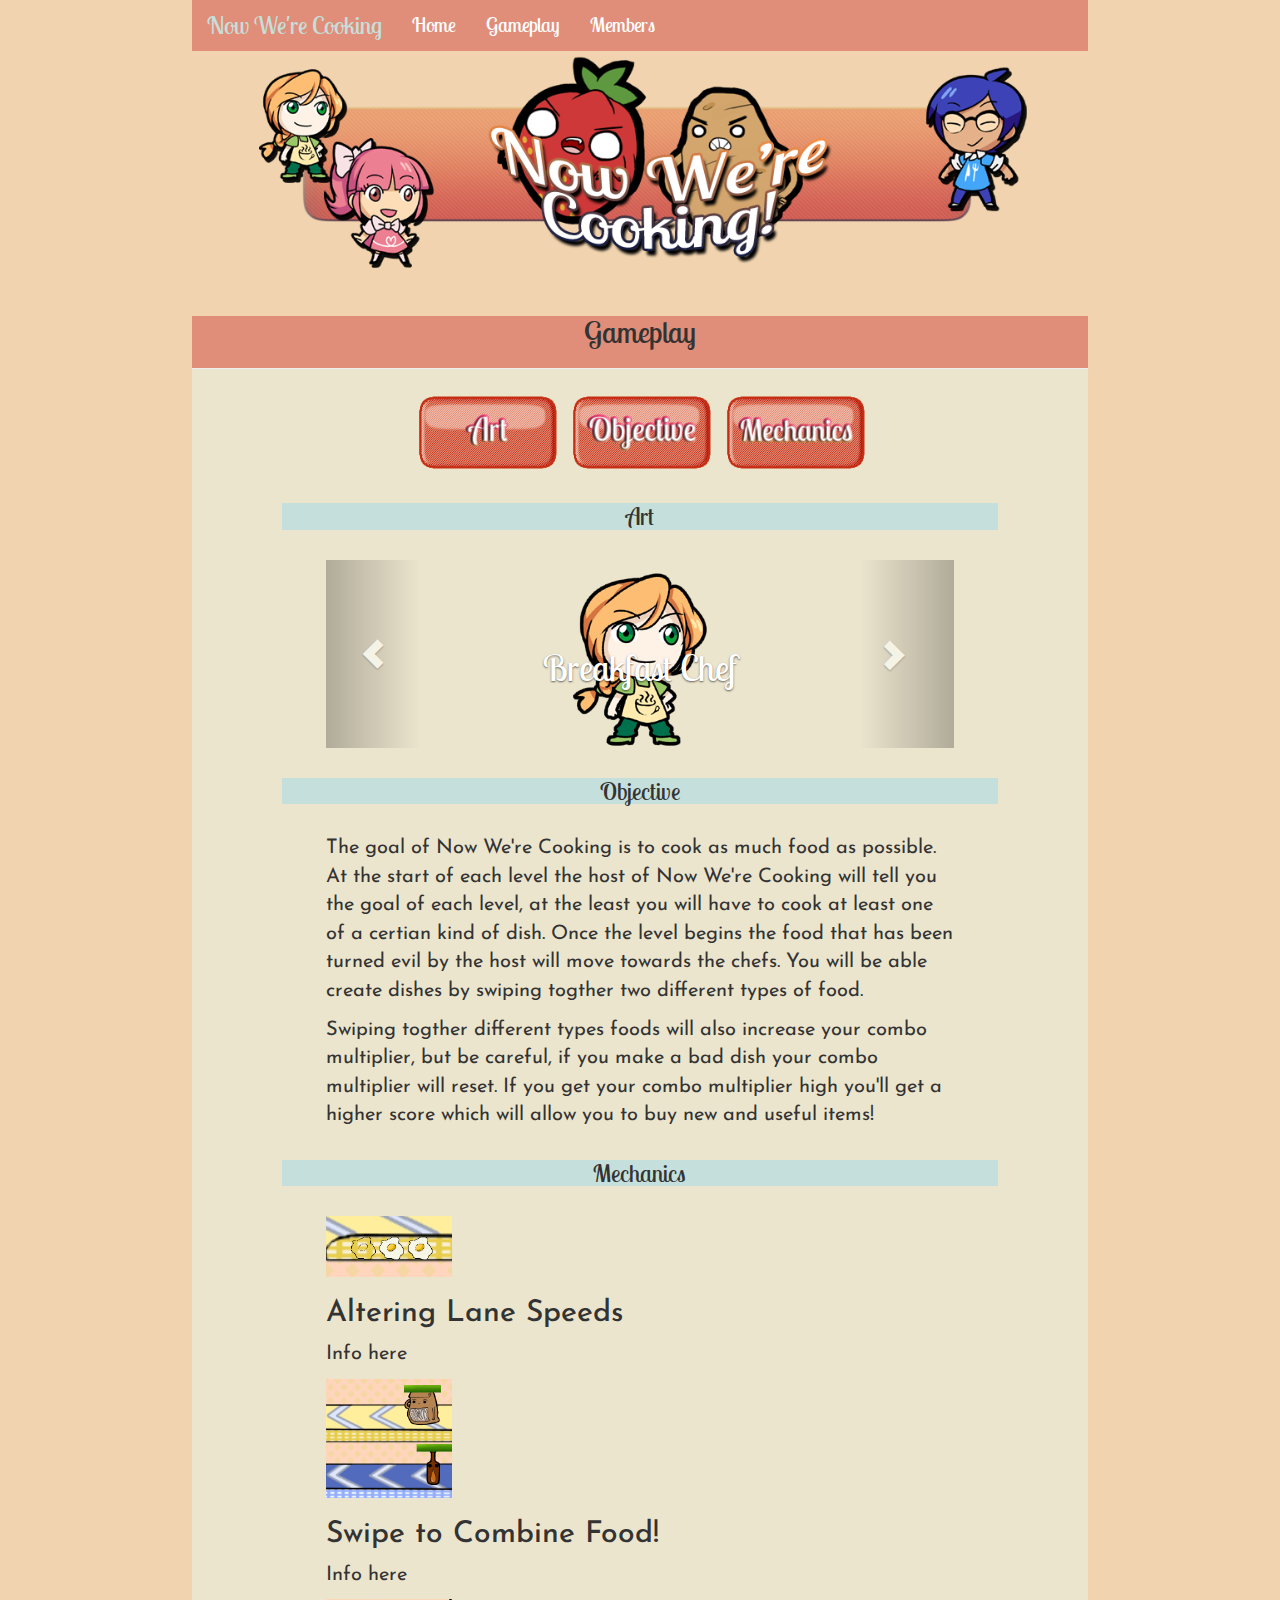
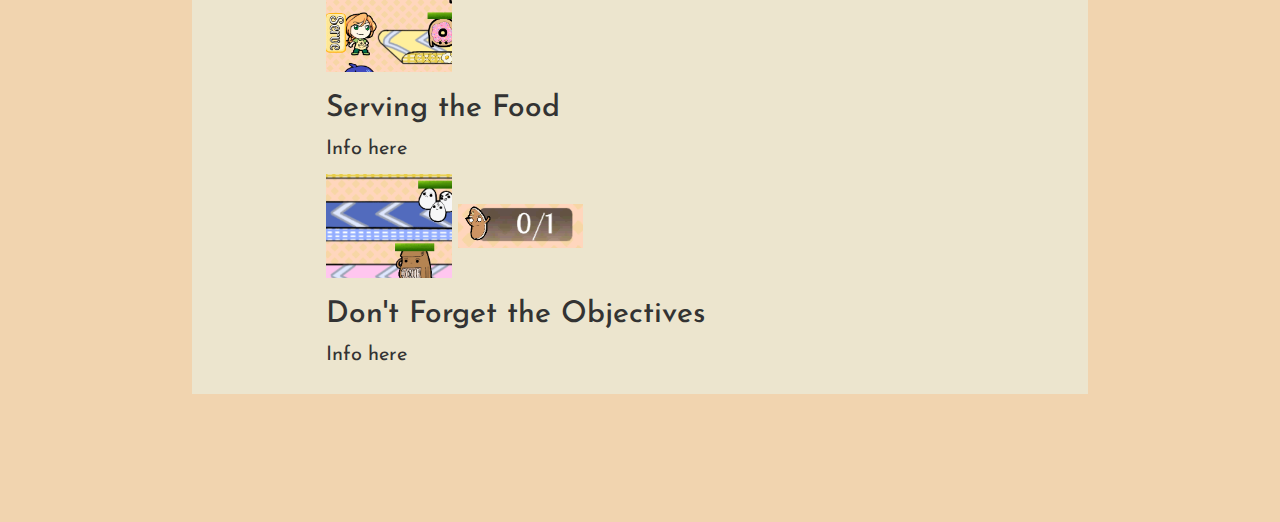
==== commit 28d7e9c1: "GIFS!!" ====
--- a/gameplay.html
+++ b/gameplay.html
@@ -15,7 +15,7 @@
                 <div class = "navbar navbar-inverse navbar-fixed-top">
                         <div class = "container">
                                
-                                <a href = "#" class = "navbar-brand">Now We're Cooking</a>
+                                <a href = "index.html" class = "navbar-brand">Now We're Cooking</a>
                                
                                 <button class = "navbar-toggle" data-toggle = "collapse" data-target = ".navHeaderCollapse">
                                         <span class = "icon-bar"></span>
@@ -119,9 +119,24 @@
 						<h3>Mechanics</h3>
 					</div>
 					<div class = "gameplay-content">
-						<p>Lorem ipsum dolor sit amet, consectetur adipiscing elit. Nunc nunc enim, auctor quis eleifend rhoncus, aliquam non urna. Donec pharetra orci velit, a tincidunt turpis tincidunt eu. Nunc eu fringilla turpis, quis eleifend lectus. Nulla cursus viverra arcu, ut tincidunt felis. Aenean euismod lacus lorem, ut consectetur lorem feugiat vitae. Nam porttitor aliquam turpis nec malesuada. Aenean ut sodales turpis. In hac habitasse platea dictumst.</p>
-						<p>Donec in leo pharetra sem mollis tempus sed at ligula. Nulla orci odio, vehicula quis aliquam a, euismod eu nunc. Donec non turpis et nunc tincidunt sollicitudin. Aliquam erat volutpat. Nulla eu odio imperdiet, aliquet diam quis, elementum arcu. Donec molestie, metus eu commodo facilisis, est erat pretium velit, id faucibus lectus sem nec urna. Ut eget sodales ante. Nulla rutrum pretium turpis sit amet blandit. Curabitur rhoncus purus a velit pulvinar, at dapibus turpis bibendum. Vestibulum ante ipsum primis in faucibus orci luctus et ultrices posuere cubilia Curae.</p>
-						<p>Sed odio elit, bibendum nec eleifend nec, varius at ante. Ut nec dolor felis. Suspendisse eu elementum massa, vel fringilla lacus. Vivamus malesuada hendrerit nulla, mattis laoreet massa hendrerit non. Etiam sodales congue vulputate. Aliquam iaculis purus justo, in hendrerit neque vestibulum et. Phasellus varius sagittis aliquam. Fusce condimentum a leo eu dictum. Aliquam viverra mauris augue, et euismod nibh molestie ac. Curabitur vel risus dictum, lacinia odio ac, sagittis lectus.</p>
+						<img alt="" src="images/speed_lanes.gif"></img>
+						<h3> Altering Lane Speeds </h3>
+						<p> Info here </p>
+					</div>
+					<div class = "gameplay-content">
+						<img alt="" src="images/combo.gif"></img>
+						<h3> Swipe to Combine Food! </h3>
+						<p> Info here </p>
+					</div>
+					<div class = "gameplay-content">
+						<img alt="" src="images/serving.gif"></img>
+						<h3> Serving the Food </h3>
+						<p> Info here </p>
+					</div>
+					<div class = "gameplay-content">
+						<img alt="" src="images/pancake.gif"></img> <img alt="" src="images/pancake_2.gif"></img>
+						<h3> Don't Forget the Objectives </h3>
+						<p> Info here </p>
 					</div>
 					
 					
--- a/css/styles.css
+++ b/css/styles.css
@@ -25,6 +25,11 @@
 	margin-top: 30px;
 	margin-bottom: 30px;
 }
+.overview{
+	font-family: 'Josefin Sans', sans-serif;
+	font-size: 20px;
+	margin-bottom:15px;
+}
 .member{
 	text-align: left;
 	min-height: 150px;
@@ -55,6 +60,11 @@
 	font-family: 'Josefin Sans', sans-serif;
 	font-size: 20px;
 }
+.gameplay-content > h3{
+	font-family: 'Josefin Sans', sans-serif;
+	font-size: 30px;
+}
+
 .video-container {     
 	position: relative;
     padding-bottom: 56.25%;  
@@ -69,6 +79,7 @@
 	width: 100%;     
 	height: 100%; 
 }
+
 .content{
 	background-color: #ECE5CE;
 	margin-bottom: 10%;
@@ -158,6 +169,10 @@
 		margin-left: 15%;
 		margin-right: 15%;
 	}
+	.overview{
+		padding-left: 15%;
+		padding-right: 15%;
+	}
 	.member{
 		padding-left: 15%;
 		padding-right: 15%;
@@ -173,6 +188,10 @@
 	.gameplay-content{
 		padding-left: 15%;
 		padding-right: 15%;
+	}
+	.gameplay-content > img{
+		height: 20%;
+		width: 20%;
 	}
 }
 	
@@ -181,6 +200,10 @@
 		height: 80%;
 		width: 80%;
 	}
+	.overview{
+		padding-left: 15px;
+		padding-right: 15px;
+	}
 	.member{
 		padding-left: 15px;
 		padding-right: 15px;
@@ -197,6 +220,10 @@
 		padding-left: 15px;
 		padding-right: 15px;
 	}
+	.gameplay-content > img{
+		height: 75%;
+		width: 75%;
+	}
 	.navbar .navbar-nav .open .dropdown-menu > li > a {
 		color: #e1e1e1;
 	}
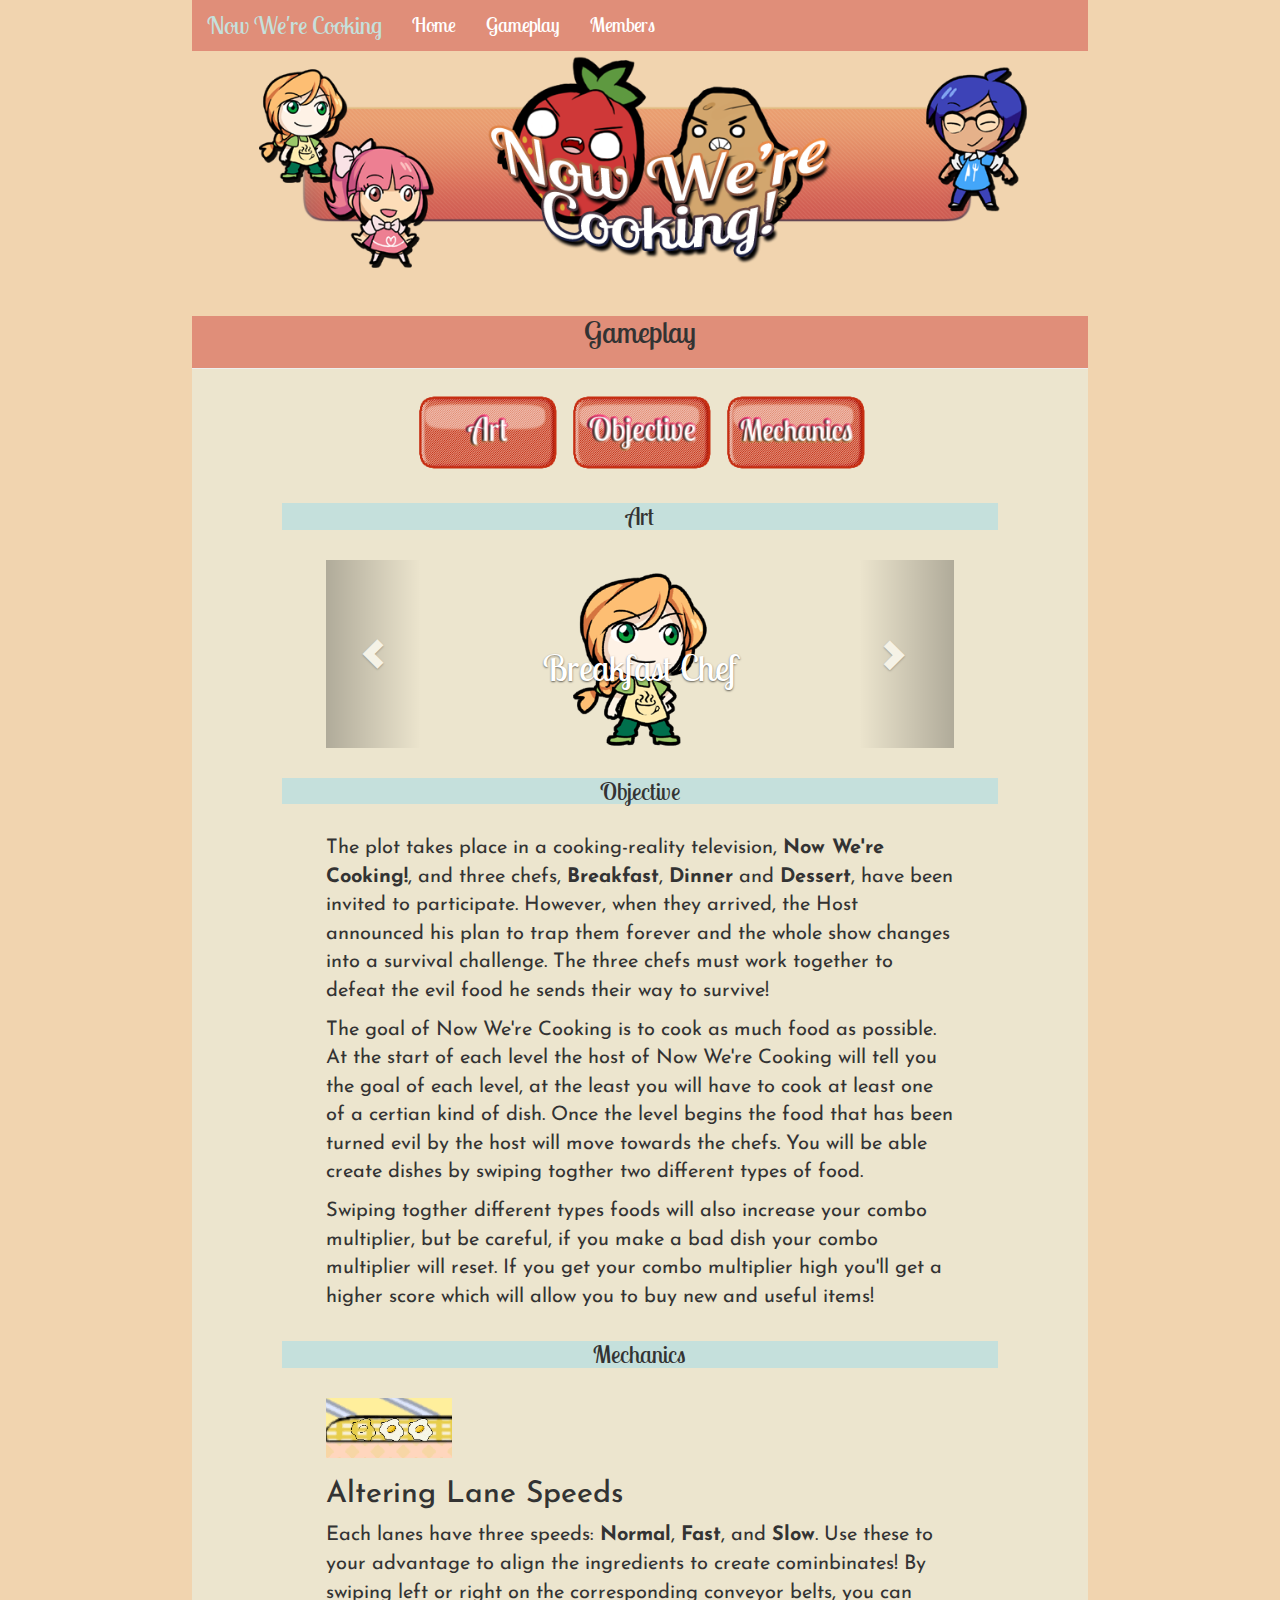
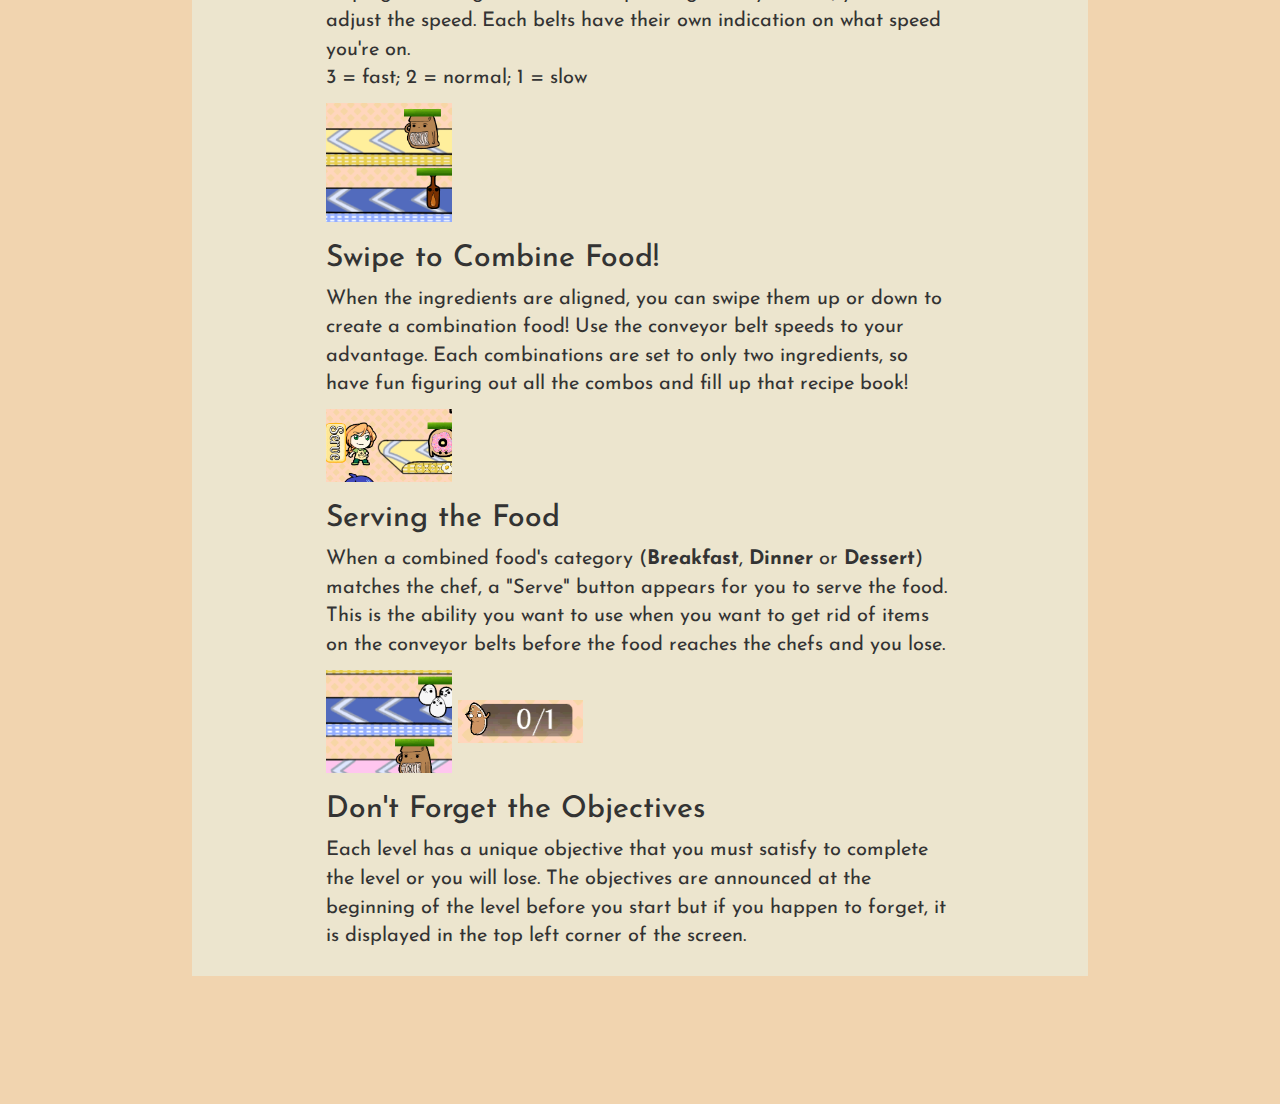
==== commit 320453d0: "Updated Gameplay page" ====
--- a/gameplay.html
+++ b/gameplay.html
@@ -112,6 +112,7 @@
 						<h3>Objective</h3>
 					</div>
 					<div class = "gameplay-content">
+						<p>The plot takes place in a cooking-reality television, <b>Now We're Cooking!</b>, and three chefs, <b>Breakfast</b>, <b>Dinner</b> and <b>Dessert</b>, have been invited to participate. However, when they arrived, the Host announced his plan to trap them forever and the whole show changes into a survival challenge. The three chefs must work together to defeat the evil food he sends their way to survive!</p>
 						<p>The goal of Now We're Cooking is to cook as much food as possible. At the start of each level the host of Now We're Cooking will tell you the goal of each level, at the least you will have to cook at least one of a certian kind of dish. Once the level begins the food that has been turned evil by the host will move towards the chefs. You will be able create dishes by swiping togther two different types of food. </p>
 						<p>Swiping togther different types foods will also increase your combo multiplier, but be careful, if you make a bad dish your combo multiplier will reset. If you get your combo multiplier high you'll get a higher score which will allow you to buy new and useful items!</p>
 					</div>
@@ -121,22 +122,23 @@
 					<div class = "gameplay-content">
 						<img alt="" src="images/speed_lanes.gif"></img>
 						<h3> Altering Lane Speeds </h3>
-						<p> Info here </p>
+						<p> Each lanes have three speeds: <b>Normal</b>, <b>Fast</b>, and <b>Slow</b>. Use these to your advantage to align the ingredients to create cominbinates! By swiping left or right on the corresponding conveyor belts, you can adjust the speed. Each belts have their own indication on what speed you're on.<br>
+						3 = fast; 2 = normal; 1 = slow </p>
 					</div>
 					<div class = "gameplay-content">
 						<img alt="" src="images/combo.gif"></img>
 						<h3> Swipe to Combine Food! </h3>
-						<p> Info here </p>
+						<p> When the ingredients are aligned, you can swipe them up or down to create a combination food! Use the conveyor belt speeds to your advantage. Each combinations are set to only two ingredients, so have fun figuring out all the combos and fill up that recipe book! </p>
 					</div>
 					<div class = "gameplay-content">
 						<img alt="" src="images/serving.gif"></img>
 						<h3> Serving the Food </h3>
-						<p> Info here </p>
+						<p> When a combined food's category (<b>Breakfast</b>, <b>Dinner</b> or <b>Dessert</b>) matches the chef, a "Serve" button appears for you to serve the food. This is the ability you want to use when you want to get rid of items on the conveyor belts before the food reaches the chefs and you lose. </p>
 					</div>
 					<div class = "gameplay-content">
 						<img alt="" src="images/pancake.gif"></img> <img alt="" src="images/pancake_2.gif"></img>
 						<h3> Don't Forget the Objectives </h3>
-						<p> Info here </p>
+						<p> Each level has a unique objective that you must satisfy to complete the level or you will lose. The objectives are announced at the beginning of the level before you start but if you happen to forget, it is displayed in the top left corner of the screen. </p>
 					</div>
 					
 					
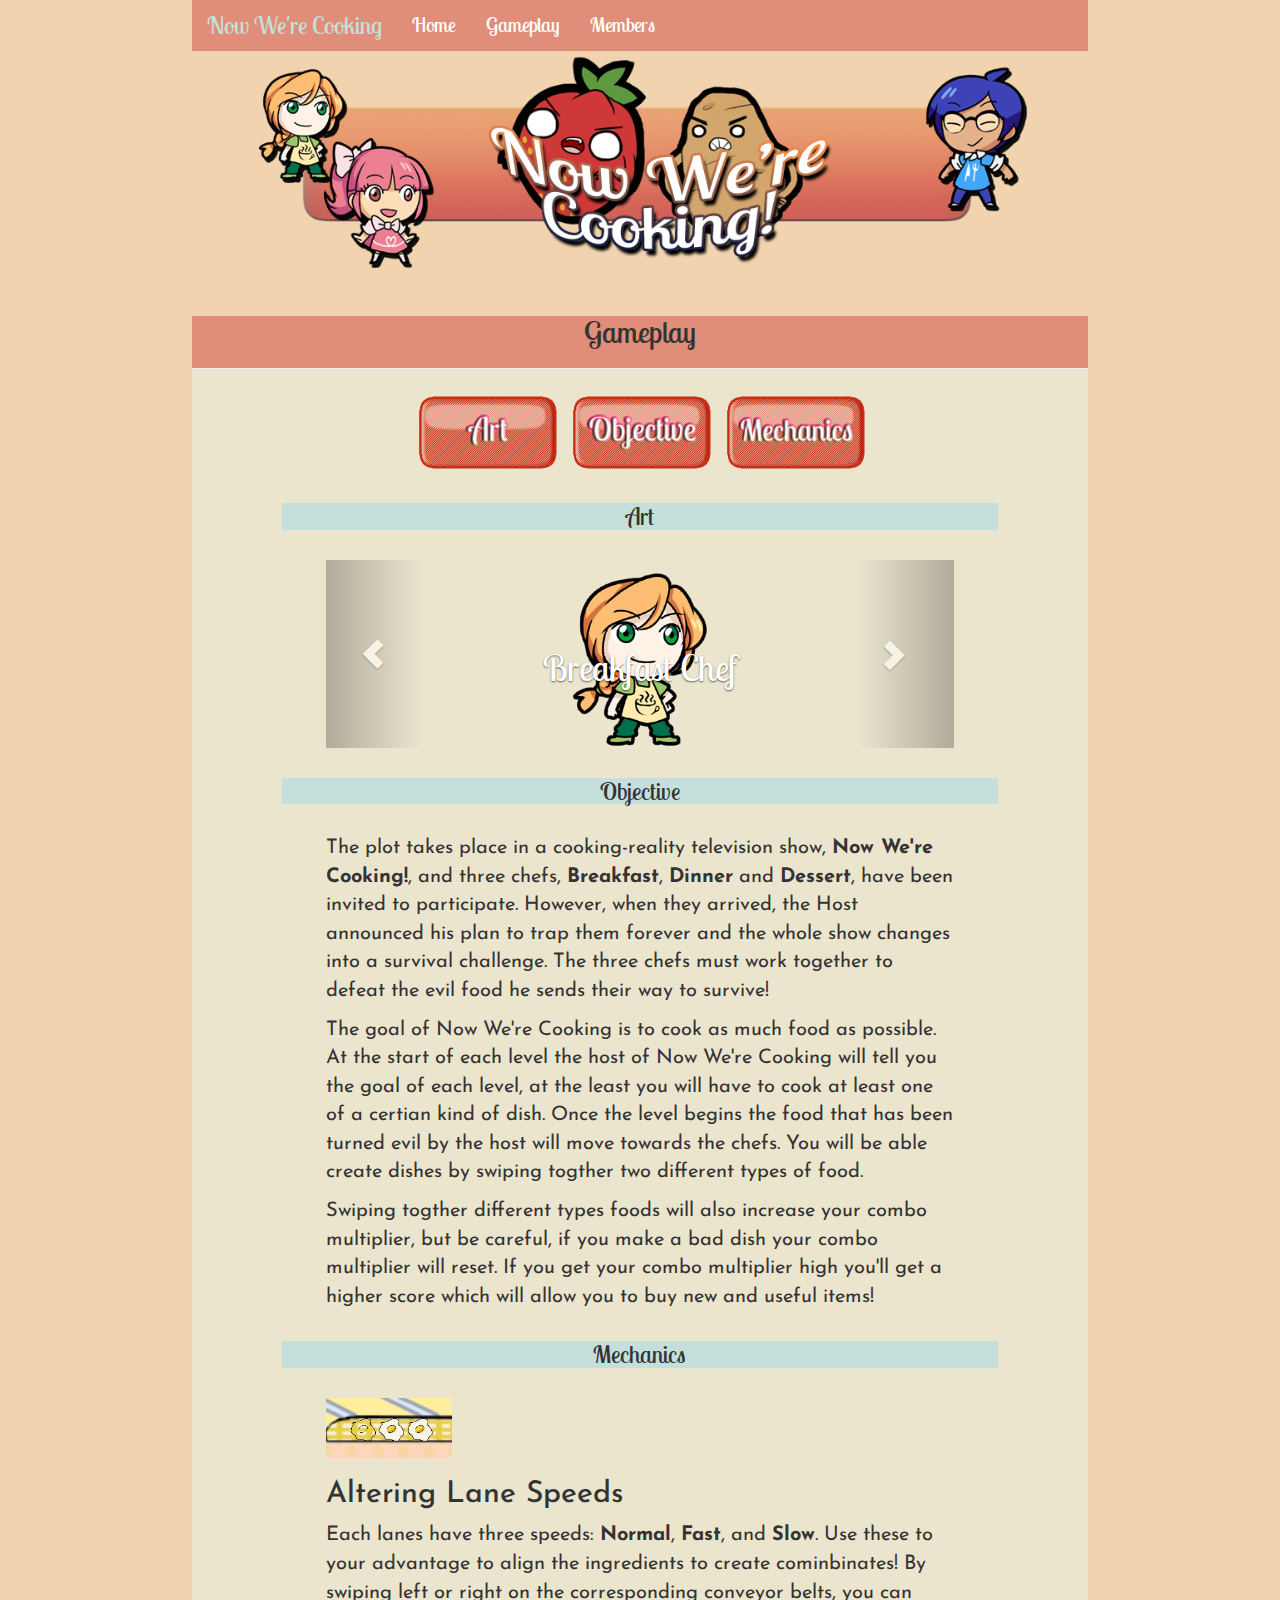
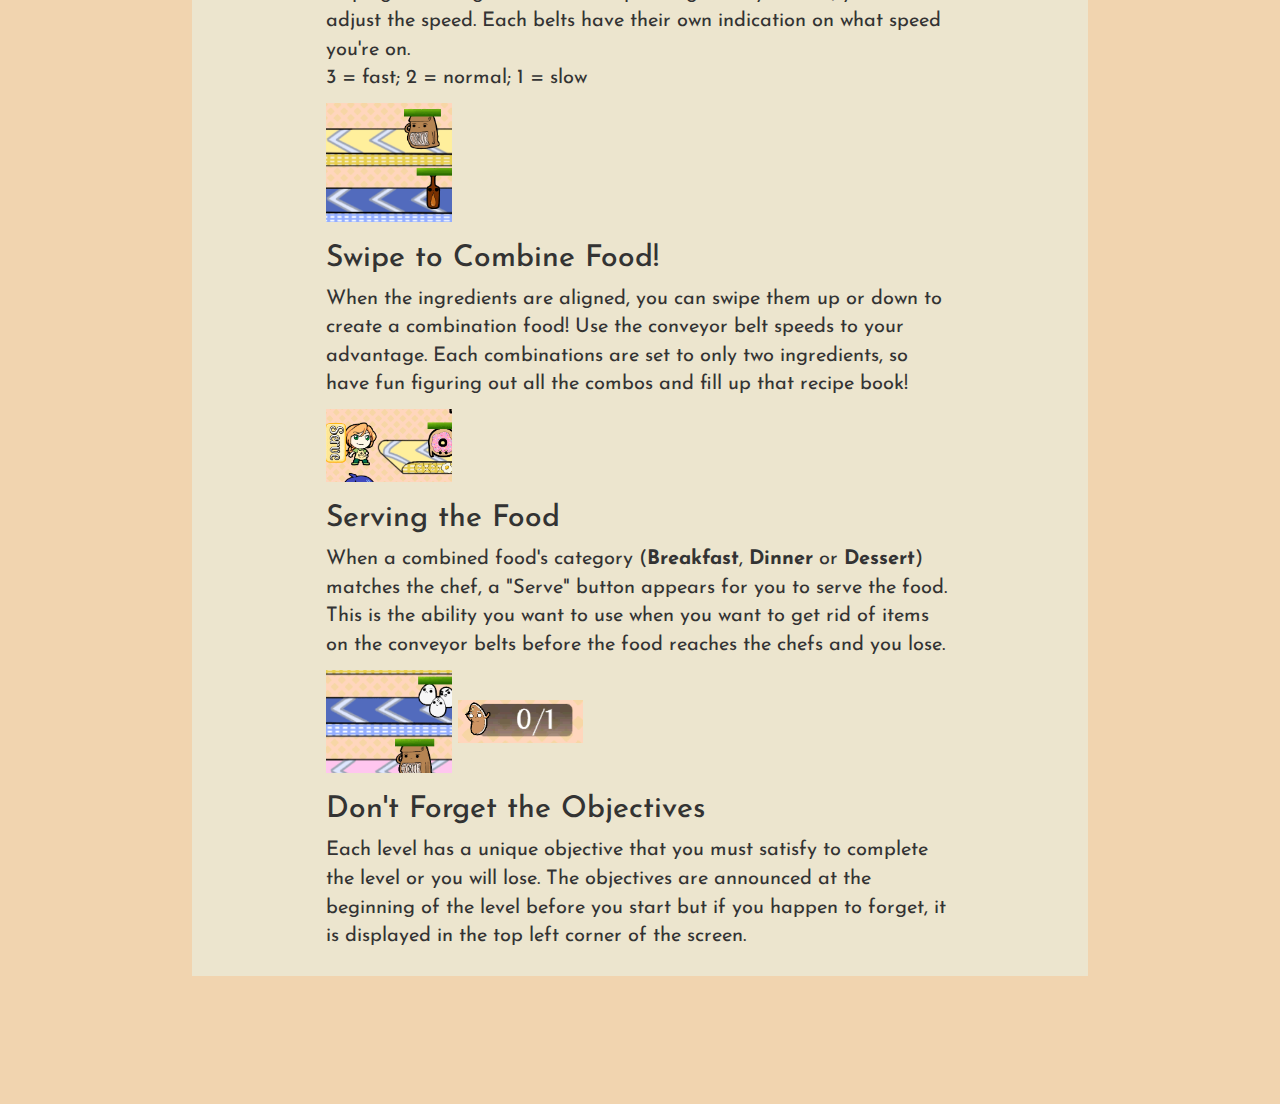
==== commit f050fbc2: "typo fix" ====
--- a/gameplay.html
+++ b/gameplay.html
@@ -112,7 +112,7 @@
 						<h3>Objective</h3>
 					</div>
 					<div class = "gameplay-content">
-						<p>The plot takes place in a cooking-reality television, <b>Now We're Cooking!</b>, and three chefs, <b>Breakfast</b>, <b>Dinner</b> and <b>Dessert</b>, have been invited to participate. However, when they arrived, the Host announced his plan to trap them forever and the whole show changes into a survival challenge. The three chefs must work together to defeat the evil food he sends their way to survive!</p>
+						<p>The plot takes place in a cooking-reality television show, <b>Now We're Cooking!</b>, and three chefs, <b>Breakfast</b>, <b>Dinner</b> and <b>Dessert</b>, have been invited to participate. However, when they arrived, the Host announced his plan to trap them forever and the whole show changes into a survival challenge. The three chefs must work together to defeat the evil food he sends their way to survive!</p>
 						<p>The goal of Now We're Cooking is to cook as much food as possible. At the start of each level the host of Now We're Cooking will tell you the goal of each level, at the least you will have to cook at least one of a certian kind of dish. Once the level begins the food that has been turned evil by the host will move towards the chefs. You will be able create dishes by swiping togther two different types of food. </p>
 						<p>Swiping togther different types foods will also increase your combo multiplier, but be careful, if you make a bad dish your combo multiplier will reset. If you get your combo multiplier high you'll get a higher score which will allow you to buy new and useful items!</p>
 					</div>
